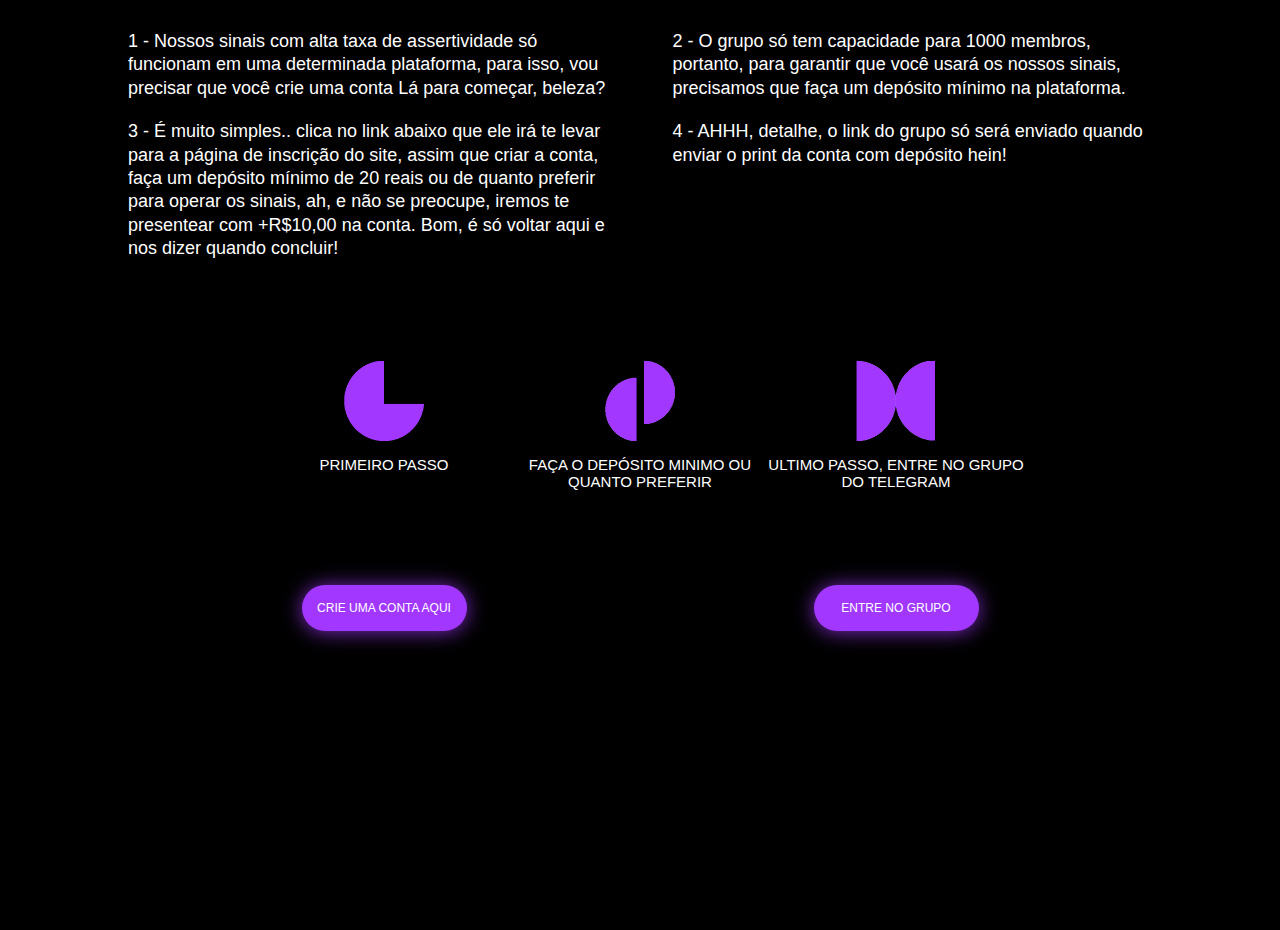
==== entrarGrupo.html @ 60c85490 "first update" ====
<!DOCTYPE html>
<html lang="en">
<head>
    <meta charset="UTF-8">
    <meta http-equiv="X-UA-Compatible" content="IE=edge">
    <meta name="viewport" content="width=device-width, initial-scale=1.0">
    <link rel="stylesheet" href="styleEntrarGrupo.css">
    <title>Nascime Lorrenzo</title>
</head>
<body>
    <section class="regras">
        <div class="horizontal first">
            <h1 class="regra" style="margin-right: 65px;">1 - Nossos sinais com alta taxa de assertividade só funcionam em uma determinada plataforma, para isso, vou precisar que você crie uma conta Lá para começar, beleza?</h1>
            <h1 class="regra">2 - O grupo só tem capacidade para 1000 membros, portanto, para garantir que você usará os nossos sinais, precisamos que faça um depósito mínimo na plataforma.</h1>
        </div>
        <div class="horizontal">
            <h1 class="regra" style="margin-right: 65px;">3 - É muito simples.. clica no link abaixo que ele irá te levar para a página de inscrição do site, assim que criar a conta, faça um depósito mínimo de 20 reais ou de quanto preferir para operar os sinais, ah, e não se preocupe, iremos te presentear com +R$10,00 na conta. Bom, é só voltar aqui e nos dizer quando concluir!</h1>
            <h1 class="regra">4 - AHHH, detalhe, o link do grupo só será enviado quando enviar o print da conta com depósito hein!</h1>
        </div>
        </section>

    <section class="passos">
        <div class="vertical">
            <img class="passo-img" src="src/circulo/circulo.png" alt="">
            <h1 class="title">PRIMEIRO PASSO</h1>
            <span class="btn"><a target="_blank" href="https://broker-qx.pro/sign-up/?lid=303484">CRIE UMA CONTA AQUI</a></span>
        </div>
        <div class="vertical">
            <img class="passo-img" src="src/circulo/circulo de frente cortado.png" alt="">
            <h1 class="title">FAÇA O DEPÓSITO MINIMO OU QUANTO PREFERIR</h1>
        </div>
        <div class="vertical">
            <img class="passo-img" src="src/circulo/circulo um atras do outro.png" alt="">
            <h1 class="title">ULTIMO PASSO, ENTRE NO GRUPO DO TELEGRAM</h1>
            <span class="btn"><a href="https://t.me/lorenzzogringo">ENTRE NO GRUPO</a></span>
        </div>
    </section>
</body>
</html>
---- styleEntrarGrupo.css ----
* {
  margin: 0;
  padding: 0;
  box-sizing: border-box;
  font-family: 'Segoe UI', Tahoma, Geneva, Verdana, sans-serif;
  font-weight: 400;
}

a {
  text-decoration: none;
  color: white;
}

body {
  background-color: black;
  width: 100vw;
  height: 100vh;
  overflow-y: hidden;
}

.regras {
  display: flex;
  justify-content: center;
  align-items: center;
  flex-direction: column;
  flex-wrap: wrap;
  padding: 0 10%;
  margin-top: 30px;
}

.regras .horizontal {
  display: flex;
  width: 100%;
  flex-direction: row;
  justify-content: space-between;
}

.first {
  margin-bottom: 20px;
}

.regra {
  font-size: 18px;
  color: white;
  width: 50%;
  line-height: 1.3em;
  letter-spacing: 0;
  font-family: 'Segoe UI', Tahoma, Geneva, Verdana, sans-serif;
}

.passos {
  width: 100%;
  height: 30%;
  display: flex;
  flex-direction: row;
  align-items: center;
  justify-content: center;
  margin-top: 100px;
}

.passos .vertical {
  position: relative;
  height: 100%;
  display: flex;
  width: 20%;
  flex-direction: column;
  align-items: center;
  color: white;
}

.passos .vertical img {
  height: 80px;
  width: 80px;
  margin-bottom: 15px;
}

.passos .vertical .title {
  font-size: 15px;
  text-align: center;
}

.btn {
  position: absolute;
  bottom: 0;
  background-color: #a238ff;
  cursor: pointer!important;
  align-items: center;
  box-sizing: border-box;
  display: flex;
  justify-content: center;
  align-items: center;
  text-align: center;
  width: max-content;
  touch-action: manipulation;
  margin-top: 8px;
  font-size: 12px;
}

.btn {
  border-radius: 50px;
  box-shadow: 0.00px 1.00px 20px 0px rgba(125,43,196,1);
  transition: border-color .4s ease 0s,background-color .4s ease 0s;
  text-decoration: none;
  width: 165px;
  height: 46px;
  padding: 20px 15px;
}

.btn:hover {
  background-color: white;
  color: black;
}

.btn:hover a {
  color: black;
}
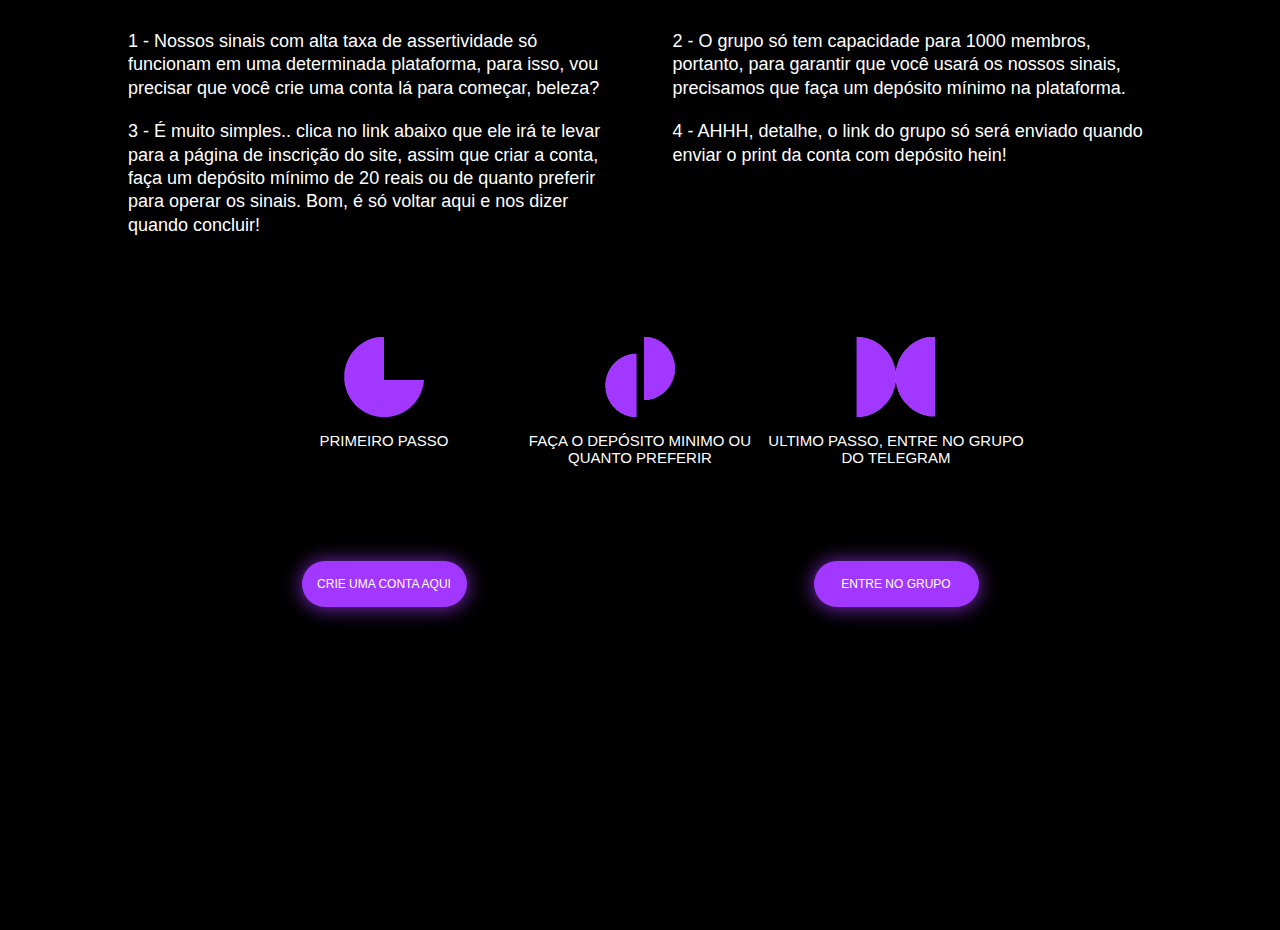
==== commit 282beb77: "Update entrarGrupo.html" ====
--- a/entrarGrupo.html
+++ b/entrarGrupo.html
@@ -10,11 +10,11 @@
 <body>
     <section class="regras">
         <div class="horizontal first">
-            <h1 class="regra" style="margin-right: 65px;">1 - Nossos sinais com alta taxa de assertividade só funcionam em uma determinada plataforma, para isso, vou precisar que você crie uma conta Lá para começar, beleza?</h1>
+            <h1 class="regra" style="margin-right: 65px;">1 - Nossos sinais com alta taxa de assertividade só funcionam em uma determinada plataforma, para isso, vou precisar que você crie uma conta lá para começar, beleza?</h1>
             <h1 class="regra">2 - O grupo só tem capacidade para 1000 membros, portanto, para garantir que você usará os nossos sinais, precisamos que faça um depósito mínimo na plataforma.</h1>
         </div>
         <div class="horizontal">
-            <h1 class="regra" style="margin-right: 65px;">3 - É muito simples.. clica no link abaixo que ele irá te levar para a página de inscrição do site, assim que criar a conta, faça um depósito mínimo de 20 reais ou de quanto preferir para operar os sinais, ah, e não se preocupe, iremos te presentear com +R$10,00 na conta. Bom, é só voltar aqui e nos dizer quando concluir!</h1>
+            <h1 class="regra" style="margin-right: 65px;">3 - É muito simples.. clica no link abaixo que ele irá te levar para a página de inscrição do site, assim que criar a conta, faça um depósito mínimo de 20 reais ou de quanto preferir para operar os sinais. Bom, é só voltar aqui e nos dizer quando concluir!</h1>
             <h1 class="regra">4 - AHHH, detalhe, o link do grupo só será enviado quando enviar o print da conta com depósito hein!</h1>
         </div>
         </section>
@@ -32,8 +32,8 @@
         <div class="vertical">
             <img class="passo-img" src="src/circulo/circulo um atras do outro.png" alt="">
             <h1 class="title">ULTIMO PASSO, ENTRE NO GRUPO DO TELEGRAM</h1>
-            <span class="btn"><a href="https://t.me/lorenzzogringo">ENTRE NO GRUPO</a></span>
+            <span class="btn"><a href="https://ig.me/m/lorenzzogringo">ENTRE NO GRUPO</a></span>
         </div>
     </section>
 </body>
-</html>+</html>
--- a/styleEntrarGrupo.css
+++ b/styleEntrarGrupo.css
@@ -113,4 +113,56 @@
 
 .btn:hover a {
   color: black;
-}+}
+
+@media only screen and (max-width: 768px) {
+
+  .regras .horizontal {
+    flex-direction: column;
+  }
+
+  .regra {
+    font-size: 16px;
+    width: 100%;
+    margin-bottom: 10px;
+  }
+
+  .first {
+    margin-bottom: 10px;
+  }
+
+  .btn {
+    width: 100%;
+    height: 40px;
+    padding: 10px;
+  }
+
+  .passos {
+    flex-direction: row;
+    margin-top: 50px;
+    width: 100%;
+    padding: 0 5%;
+  }
+
+  .passos .vertical {
+    width: 50%;
+    height: 70%;
+    margin-bottom: 20px;
+  }
+
+  .passos .vertical img {
+    height: 60px;
+    width: 60px;
+    margin-bottom: 10px;
+  }
+
+  .passos .vertical .title {
+    font-size: 10px;
+  }
+
+  .btn {
+    width: 80%;
+    height: 40px;
+    padding: 10px;
+  }
+}
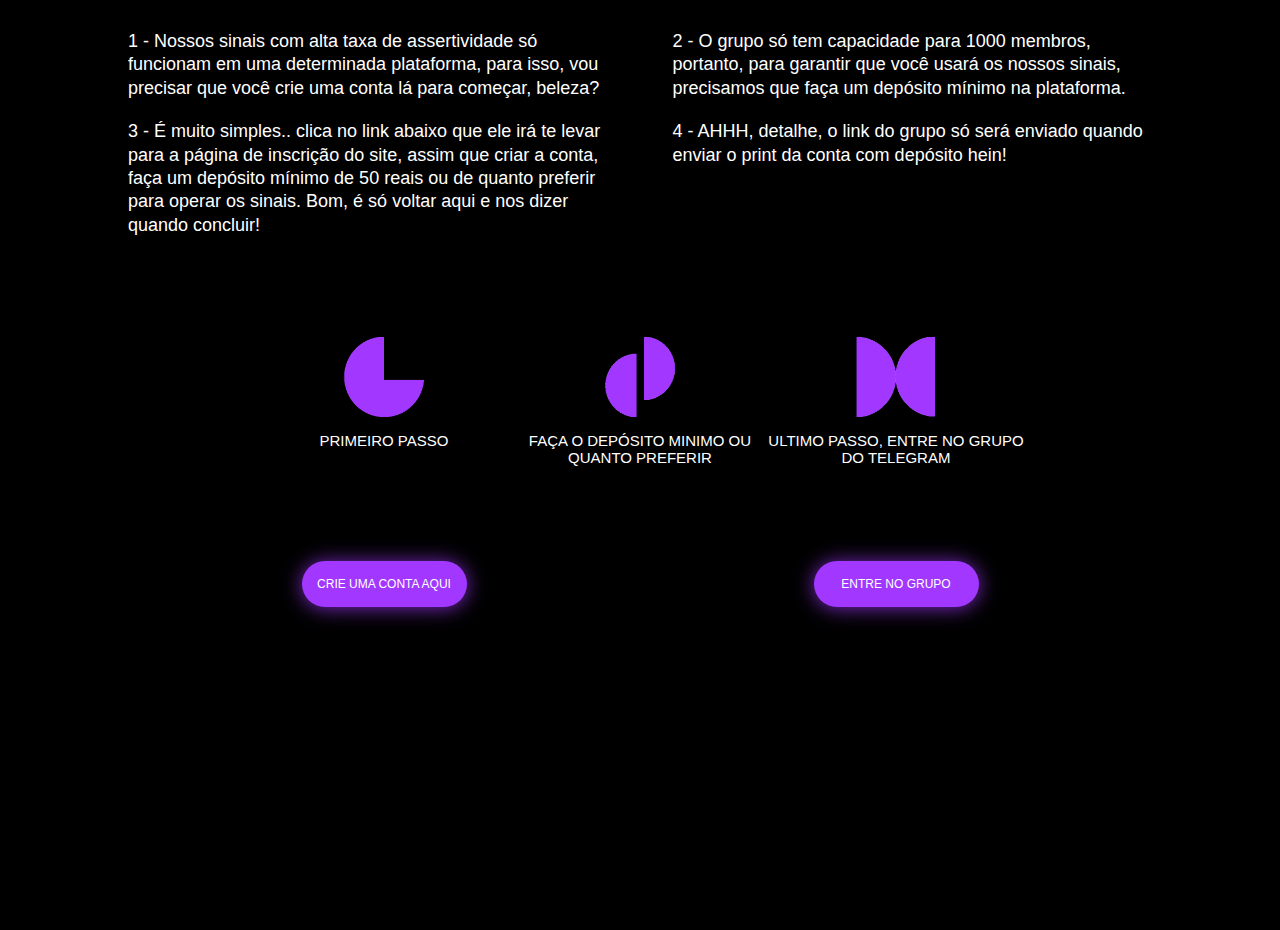
==== commit bec82274: "Update entrarGrupo.html" ====
--- a/entrarGrupo.html
+++ b/entrarGrupo.html
@@ -14,7 +14,7 @@
             <h1 class="regra">2 - O grupo só tem capacidade para 1000 membros, portanto, para garantir que você usará os nossos sinais, precisamos que faça um depósito mínimo na plataforma.</h1>
         </div>
         <div class="horizontal">
-            <h1 class="regra" style="margin-right: 65px;">3 - É muito simples.. clica no link abaixo que ele irá te levar para a página de inscrição do site, assim que criar a conta, faça um depósito mínimo de 20 reais ou de quanto preferir para operar os sinais. Bom, é só voltar aqui e nos dizer quando concluir!</h1>
+            <h1 class="regra" style="margin-right: 65px;">3 - É muito simples.. clica no link abaixo que ele irá te levar para a página de inscrição do site, assim que criar a conta, faça um depósito mínimo de 50 reais ou de quanto preferir para operar os sinais. Bom, é só voltar aqui e nos dizer quando concluir!</h1>
             <h1 class="regra">4 - AHHH, detalhe, o link do grupo só será enviado quando enviar o print da conta com depósito hein!</h1>
         </div>
         </section>
